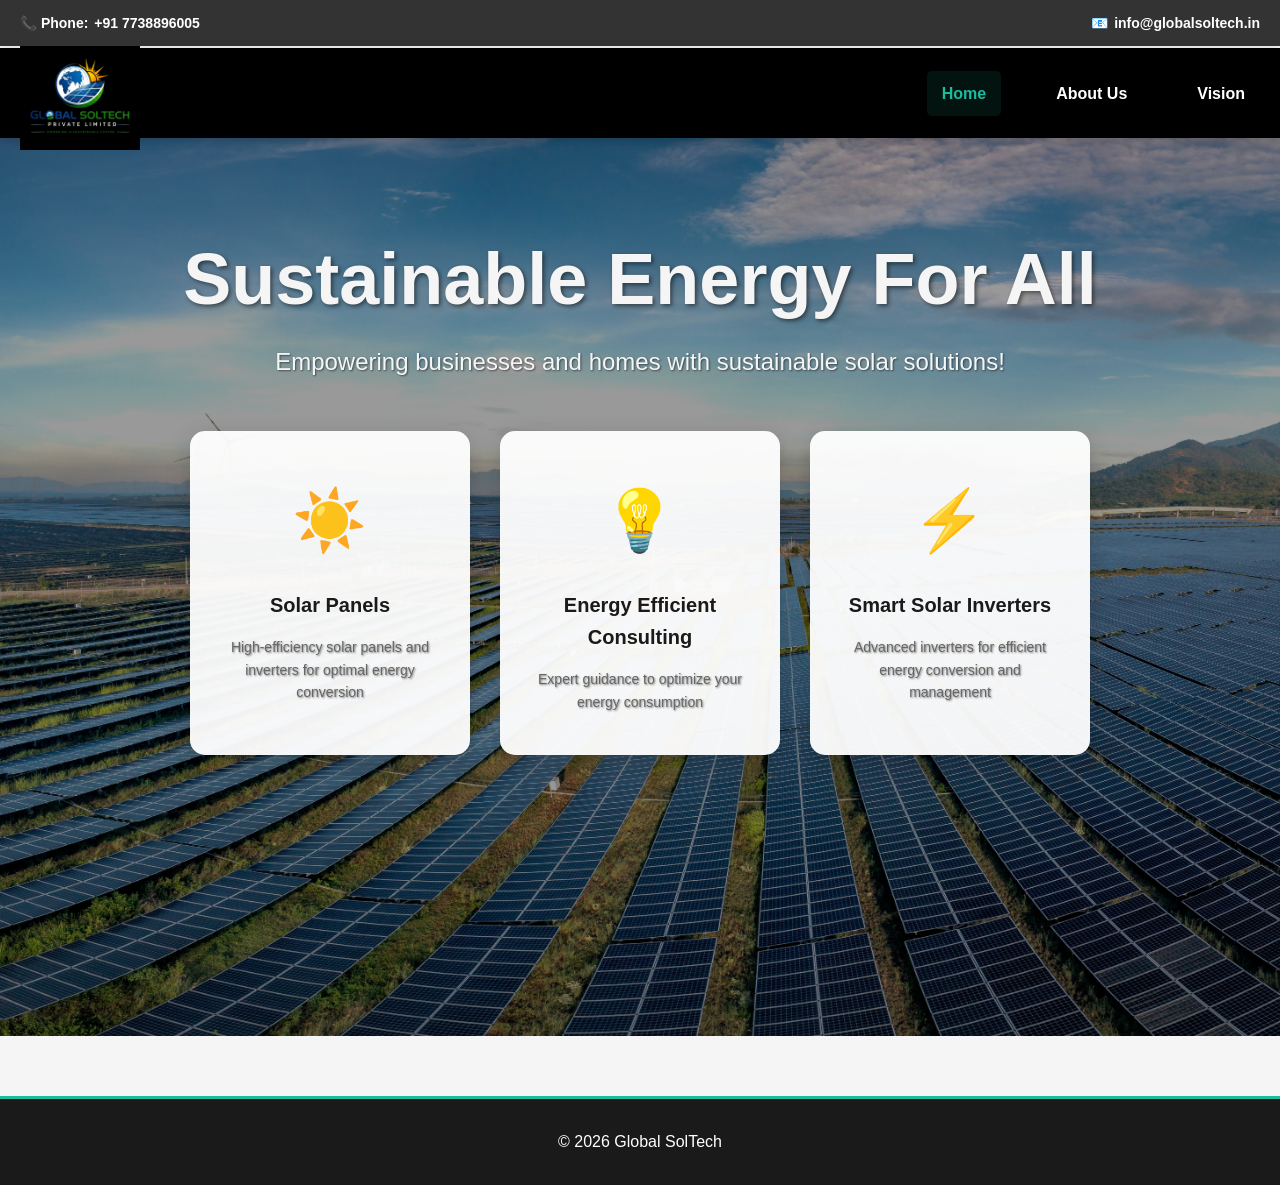
==== index.html @ dafcf991 "new project" ====
<!DOCTYPE html>
<html lang="en">
<head>
  <meta charset="UTF-8">
  <meta name="viewport" content="width=device-width, initial-scale=1.0">
  <title>Global SolTech - Sustainable Energy For All</title>
  <link rel="stylesheet" href="style.css">
</head>
<body>
  <div class="top-bar">
    <div class="top-bar-container">
      <div class="top-bar-left">
        <span>📞 Phone: <a href="tel:+917738896005">+91 7738896005</a></span>
      </div>
      <div class="top-bar-right">
        <span>📧 <a href="mailto:info@globalsoltech.in">info@globalsoltech.in</a></span>
      </div>
    </div>
  </div>

  <header>
    <div class="header-container">
      <div class="logo">
        <img src="assets/logo.svg" alt="Global SolTech Logo">
      </div>
      <nav>
        <a href="index.html" class="active">Home</a>
        <div class="nav-dropdown">
          <a href="about.html">About Us</a>
          <div class="dropdown-menu">
            <a href="about.html#our-team">Our Team</a>
          </div>
        </div>
        <a href="vision.html">Vision</a>
      </nav>
    </div>
  </header>

  <section class="hero">
    <img src="assets/banner.svg" alt="Solar Banner" class="banner-image" id="bannerImage1">
    <div class="hero-content" id="heroContent">
      <h1>Sustainable Energy For All</h1>
      <p>Empowering businesses and homes with sustainable solar solutions!</p>
      <div class="services-container">
        <div class="service-card">
          <div class="service-icon">☀️</div>
          <h3>Solar Panels</h3>
          <p>High-efficiency solar panels and inverters for optimal energy conversion</p>
        </div>
        <div class="service-card">
          <div class="service-icon">💡</div>
          <h3>Energy Efficient Consulting</h3>
          <p>Expert guidance to optimize your energy consumption</p>
        </div>
        <div class="service-card">
          <div class="service-icon">⚡</div>
          <h3>Smart Solar Inverters</h3>
          <p>Advanced inverters for efficient energy conversion and management</p>
        </div>
      </div>
    </div>
  </section>

  <!-- <section class="hero hero-secondary">
    <img src="assets/page-2.svg" alt="page-2" class="banner-image" id="bannerImage2">
  </section> -->

  <script>
    const bannerImage = document.getElementById('bannerImage1');
    // const bannerImage2 = document.getElementById('bannerImage2');
    const heroContent = document.getElementById('heroContent');
    
    // Show content when image loads
    bannerImage.addEventListener('load', function() {
      heroContent.classList.add('visible');
    });
    
    // Fallback: show after 2 seconds if image doesn't trigger load
    setTimeout(function() {
      heroContent.classList.add('visible');
    }, 2000);
  </script>

  <footer>
    <p>© 2026 Global SolTech</p>
  </footer>
</body>
</html>
---- style.css ----
* {
  margin: 0;
  padding: 0;
  box-sizing: border-box;
}

:root {
  --primary-color: #1abc9c;
  --secondary-color: #16a085;
  --dark-bg: #1a1a1a;
  --light-text: #ffffff;
  --gray-text: #666666;
}

body {
  font-family: 'Segoe UI', Tahoma, Geneva, Verdana, sans-serif;
  line-height: 1.6;
  color: var(--gray-text);
  background: #f5f5f5;
}

/* ===== TOP BAR ===== */
.top-bar {
  background: #333333;
  padding: 12px 0;
  position: sticky;
  top: 0;
  z-index: 1001;
}

.top-bar-container {
  max-width: 1500px;
  margin: 0 auto;
  padding: 0 20px;
  display: flex;
  justify-content: space-between;
  align-items: center;
}

.top-bar-left,
.top-bar-right {
  color: white;
  font-weight: 600;
  font-size: 14px;
}

.top-bar-left span,
.top-bar-right span {
  display: flex;
  align-items: center;
  gap: 6px;
}

.top-bar a {
  color: white;
  text-decoration: none;
  font-weight: 700;
  transition: all 0.3s ease;
}

.top-bar a:hover {
  color: var(--primary-color);
}

/* ===== HEADER & NAVIGATION ===== */
header {
  background: black;
  padding: 10px 0;
  position: sticky;
  top: 48px;
  z-index: 1000;
  box-shadow: 0 2px 10px rgba(0, 0, 0, 0.2);
}

.header-container {
  max-width: 1500px;
  margin: 0 auto;
  display: flex;
  justify-content: space-between;
  align-items: center;
  padding: 0 20px;
  height: 70px;
  gap: 40px;
}

.logo img {
  height: 120px;
  width: auto;
  margin: -15px 0;
}

nav {
  display: flex;
  gap: 40px;
  align-items: center;
}

nav a {
  color: var(--light-text);
  text-decoration: none;
  font-weight: 600;
  font-size: 16px;
  transition: all 0.3s ease;
  padding: 10px 15px;
  border-radius: 5px;
}

nav a:hover,
nav a.active {
  color: var(--primary-color);
  background: rgba(26, 188, 156, 0.1);
}

.nav-dropdown {
  position: relative;
  display: inline-block;
}

.nav-dropdown > a {
  display: inline-block;
  margin: 0;
}

.dropdown-menu {
  display: none;
  position: absolute;
  background-color: var(--dark-bg);
  min-width: 200px;
  box-shadow: 0 8px 16px rgba(0, 0, 0, 0.2);
  padding: 12px 0;
  z-index: 1;
  top: 100%;
  left: 0;
  border-radius: 5px;
  margin-top: 5px;
}

.nav-dropdown:hover .dropdown-menu {
  display: block;
}

.dropdown-menu a {
  color: var(--light-text);
  padding: 12px 20px;
  text-decoration: none;
  display: block;
  transition: all 0.3s ease;
  font-weight: 600;
  font-size: 14px;
}

.dropdown-menu a:hover {
  color: var(--primary-color);
  background: rgba(26, 188, 156, 0.1);
  padding-left: 30px;
}

/* ===== HERO SECTION ===== */
.hero {
  position: relative;
  height: 100vh;
  overflow: hidden;
  display: flex;
  align-items: flex-start;
  justify-content: center;
  padding-top: 80px;
}

.banner-image {
  position: absolute;
  top: 0;
  left: 0;
  width: 100%;
  height: 100%;
  object-fit: cover;
  z-index: 1;
}

.hero-secondary .banner-image {
  position: relative;
  padding-top: 0;
  width: 100%;
  height: auto;
  z-index: 1;
}

.hero::before {
  content: '';
  position: absolute;
  top: 0;
  left: 0;
  width: 100%;
  height: 100%;
  background: rgba(0, 0, 0, 0.4);
  z-index: 2;
}

/* .hero-secondary::before {
  background: none;
  z-index: -1;
}

.hero-secondary {
  height: auto;
  padding: 0;
  align-items: stretch;
} */

.hero-content {
  position: relative;
  z-index: 3;
  text-align: center;
  color: #1abc9c;
  max-width: 1000px;
  padding: 20px;
  opacity: 0;
  transition: opacity 0.8s ease;
}

.hero-content.visible {
  opacity: 1;
}

.hero-content h1 {
  font-size: 72px;
  font-weight: 800;
  margin-bottom: 20px;
  line-height: 1.2;
  color: whitesmoke;
  text-shadow: 2px 2px 4px rgba(0, 0, 0, 0.5);
  animation: fadeInDown 1s ease;
}

.hero-content p {
  font-size: 24px;
  margin-bottom: 30px;
  color: whitesmoke;
  text-shadow: 1px 1px 2px rgba(0, 0, 0, 0.5);
  animation: fadeInUp 1s ease 0.3s both;
}

@keyframes fadeInDown {
  from {
    opacity: 0;
    transform: translateY(-30px);
  }
  to {
    opacity: 1;
    transform: translateY(0);
  }
}

@keyframes fadeInUp {
  from {
    opacity: 0;
    transform: translateY(30px);
  }
  to {
    opacity: 1;
    transform: translateY(0);
  }
}

.services-container {
  display: flex;
  justify-content: center;
  align-items: stretch;
  gap: 30px;
  margin-top: 50px;
  margin-bottom: 30px;
  flex-wrap: wrap;
}

.service-card {
  background: rgba(255, 255, 255, 0.95);
  border-radius: 15px;
  padding: 40px 30px;
  width: 280px;
  text-align: center;
  box-shadow: 0 8px 25px rgba(0, 0, 0, 0.2);
  transition: all 0.4s cubic-bezier(0.4, 0, 0.2, 1);
  opacity: 0;
  animation: slideUp 0.8s ease forwards;
  border: 2px solid transparent;
  position: relative;
  overflow: hidden;
}

.service-card::before {
  content: '';
  position: absolute;
  top: 0;
  left: -100%;
  width: 100%;
  height: 100%;
  background: linear-gradient(90deg, transparent, rgba(26, 188, 156, 0.2), transparent);
  transition: left 0.6s ease;
}

.service-card:hover {
  transform: translateY(-15px) scale(1.05);
  box-shadow: 0 15px 40px rgba(26, 188, 156, 0.3);
  border-color: var(--primary-color);
}

.service-card:hover::before {
  left: 100%;
}

.service-card:nth-child(1) {
  animation-delay: 0.6s;
}

.service-card:nth-child(2) {
  animation-delay: 1.1s;
}

.service-card:nth-child(3) {
  animation-delay: 1.6s;
}

.service-icon {
  font-size: 60px;
  margin-bottom: 20px;
  display: inline-block;
  animation: bounce 2s infinite;
}

.service-card:nth-child(1) .service-icon {
  animation-delay: 0s;
}

.service-card:nth-child(2) .service-icon {
  animation-delay: 0.2s;
}

.service-card:nth-child(3) .service-icon {
  animation-delay: 0.4s;
}

.service-card h3 {
  color: var(--dark-bg);
  font-size: 20px;
  font-weight: 700;
  margin-bottom: 15px;
  transition: color 0.3s ease;
}

.service-card:hover h3 {
  color: var(--primary-color);
}

.service-card p {
  color: var(--gray-text);
  font-size: 14px;
  line-height: 1.6;
  margin: 0;
}

@keyframes slideUp {
  from {
    opacity: 0;
    transform: translateY(50px);
  }
  to {
    opacity: 1;
    transform: translateY(0);
  }
}

@keyframes bounce {
  0%, 100% {
    transform: translateY(0);
  }
  50% {
    transform: translateY(-15px);
  }
}

/* ===== CONTENT SECTION ===== */
.content-section {
  min-height: calc(100vh - 100px);
  padding: 60px 20px;
  background: linear-gradient(135deg, #f5f5f5 0%, #e8f4f8 100%);
}

.container {
  max-width: 1000px;
  margin: 0 auto;
}

.content-section h1 {
  color: var(--dark-bg);
  font-size: 48px;
  margin-bottom: 30px;
  border-bottom: 3px solid var(--primary-color);
  padding-bottom: 15px;
}

.content-section h2 {
  color: var(--secondary-color);
  font-size: 32px;
  margin-top: 40px;
  margin-bottom: 20px;
}

.content-section p {
  font-size: 16px;
  line-height: 1.8;
  margin-bottom: 15px;
  color: var(--gray-text);
}

.content-section ul {
  margin: 20px 0 20px 30px;
}

.content-section li {
  margin: 15px 0;
  font-size: 16px;
  line-height: 1.8;
  color: var(--gray-text);
}

.content-section strong {
  color: var(--secondary-color);
}

/* ===== FOOTER ===== */
footer {
  background: var(--dark-bg);
  color: var(--light-text);
  text-align: center;
  padding: 30px 20px;
  margin-top: 60px;
  border-top: 3px solid var(--primary-color);
}

footer p {
  color: var(--light-text);
  margin: 0;
}

/* ===== TEAM SECTION ===== */
.team-section {
  background: linear-gradient(135deg, #f5f5f5 0%, #e8f4f8 100%);
  padding: 80px 20px;
  min-height: auto;
}

.team-section h1 {
  text-align: center;
  font-size: 48px;
  color: var(--dark-bg);
  margin-bottom: 20px;
  font-weight: 800;
}

.team-intro {
  text-align: center;
  font-size: 18px;
  color: var(--gray-text);
  margin-bottom: 60px;
  max-width: 600px;
  margin-left: auto;
  margin-right: auto;
}

.team-grid {
  display: grid;
  grid-template-columns: repeat(auto-fit, minmax(300px, 1fr));
  gap: 40px;
  max-width: 1200px;
  margin: 0 auto;
}

.team-card {
  background: white;
  border-radius: 15px;
  overflow: hidden;
  box-shadow: 0 8px 20px rgba(0, 0, 0, 0.1);
  transition: all 0.3s ease;
  text-align: center;
}

.team-card:hover {
  transform: translateY(-10px);
  box-shadow: 0 15px 30px rgba(0, 0, 0, 0.2);
}

.team-image {
  width: 100%;
  height: 400px;
  background-size: cover;
  background-position: center;
  background-repeat: no-repeat;
}

.team-card h3 {
  color: var(--dark-bg);
  font-size: 22px;
  margin-top: 25px;
  margin-bottom: 10px;
  font-weight: 700;
}

.team-card .title {
  color: var(--primary-color);
  font-weight: 600;
  font-size: 14px;
  text-transform: uppercase;
  letter-spacing: 1px;
  margin-bottom: 15px;
}

.team-card .description {
  color: var(--gray-text);
  font-size: 14px;
  line-height: 1.6;
  padding: 0 20px 25px 20px;
}

/* ===== RESPONSIVE DESIGN ===== */
@media (max-width: 768px) {
  .header-container {
    flex-direction: column;
    gap: 20px;
  }

  nav {
    flex-direction: column;
    gap: 10px;
    width: 100%;
    justify-content: center;
  }

  nav a {
    display: inline-block;
    width: 100%;
    text-align: center;
  }

  .hero-content h1 {
    font-size: 42px;
  }

  .hero-content p {
    font-size: 18px;
  }

  .content-section h1 {
    font-size: 36px;
  }

  .content-section h2 {
    font-size: 24px;
  }
}

@media (max-width: 480px) {
  .hero-content h1 {
    font-size: 32px;
  }

  .hero-content p {
    font-size: 14px;
  }

  nav {
    gap: 5px;
  }

  nav a {
    font-size: 14px;
    padding: 8px 10px;
  }

  .team-section h1 {
    font-size: 36px;
  }

  .team-grid {
    grid-template-columns: 1fr;
    gap: 20px;
  }

  .dropdown-menu {
    position: static;
    display: none;
    box-shadow: none;
    background-color: rgba(26, 188, 156, 0.1);
  }

  .nav-dropdown:hover .dropdown-menu {
    display: block;
  }
}
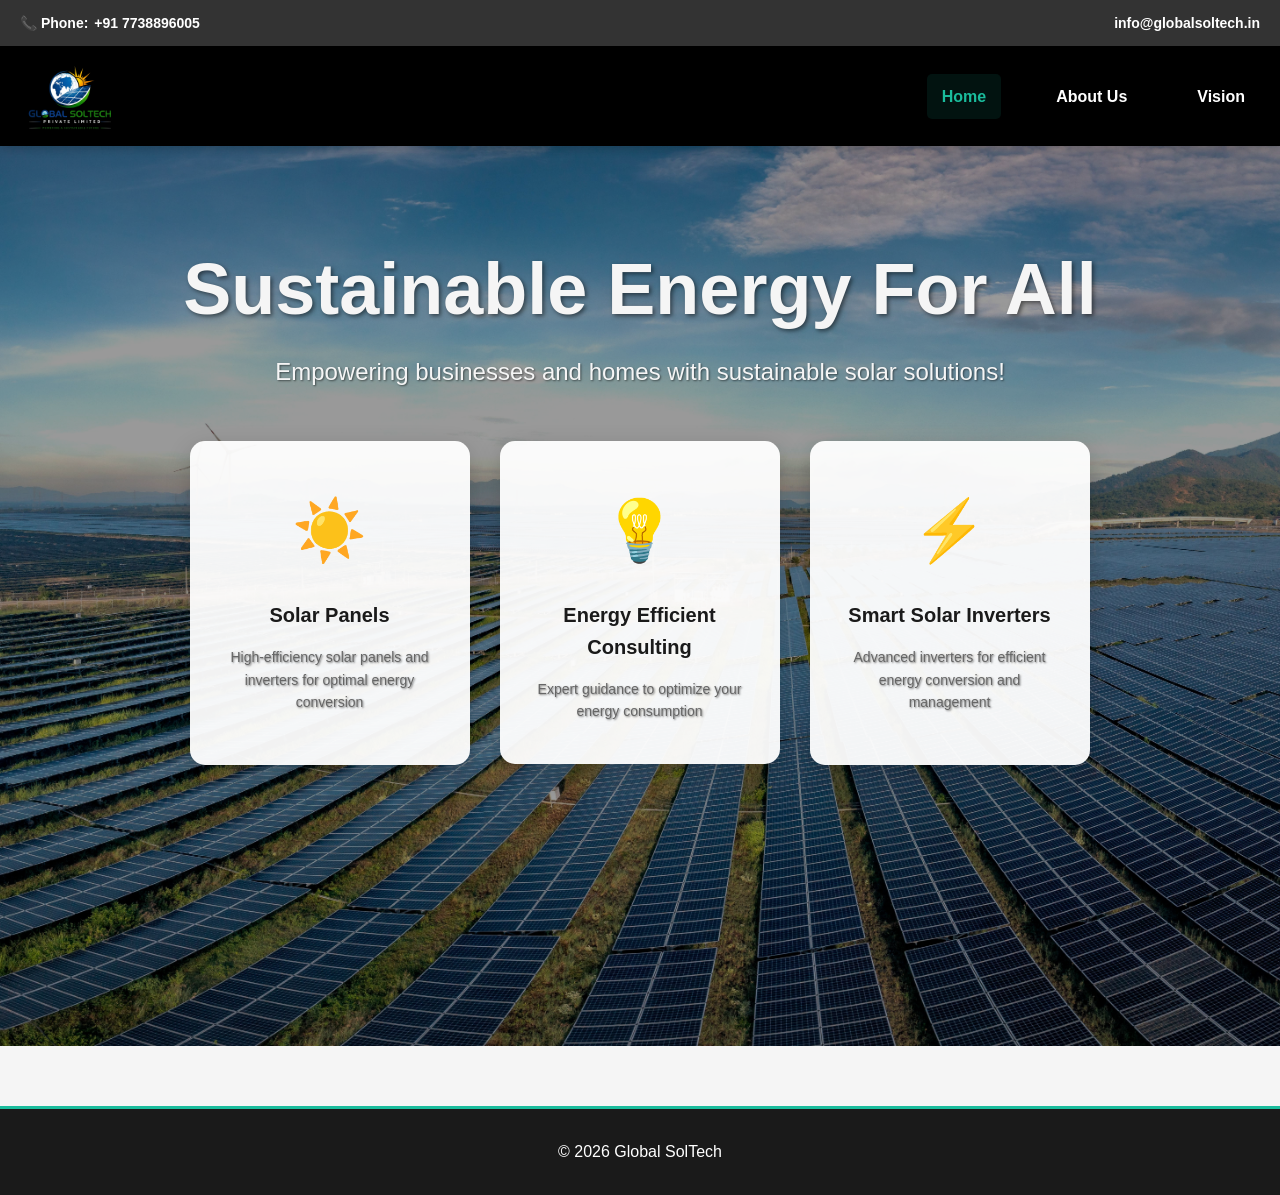
==== commit 36ad7074: "css modification" ====
--- a/index.html
+++ b/index.html
@@ -13,7 +13,7 @@
         <span>📞 Phone: <a href="tel:+917738896005">+91 7738896005</a></span>
       </div>
       <div class="top-bar-right">
-        <span>📧 <a href="mailto:info@globalsoltech.in">info@globalsoltech.in</a></span>
+        <span><a href="mailto:info@globalsoltech.in">info@globalsoltech.in</a></span>
       </div>
     </div>
   </div>
--- a/style.css
+++ b/style.css
@@ -65,9 +65,9 @@
 /* ===== HEADER & NAVIGATION ===== */
 header {
   background: black;
-  padding: 10px 0;
+  padding: 0px 0;
   position: sticky;
-  top: 48px;
+  top: 46px;
   z-index: 1000;
   box-shadow: 0 2px 10px rgba(0, 0, 0, 0.2);
 }
@@ -79,12 +79,12 @@
   justify-content: space-between;
   align-items: center;
   padding: 0 20px;
-  height: 70px;
+  height: 100px;
   gap: 40px;
 }
 
 .logo img {
-  height: 120px;
+  height: 100px;
   width: auto;
   margin: -15px 0;
 }
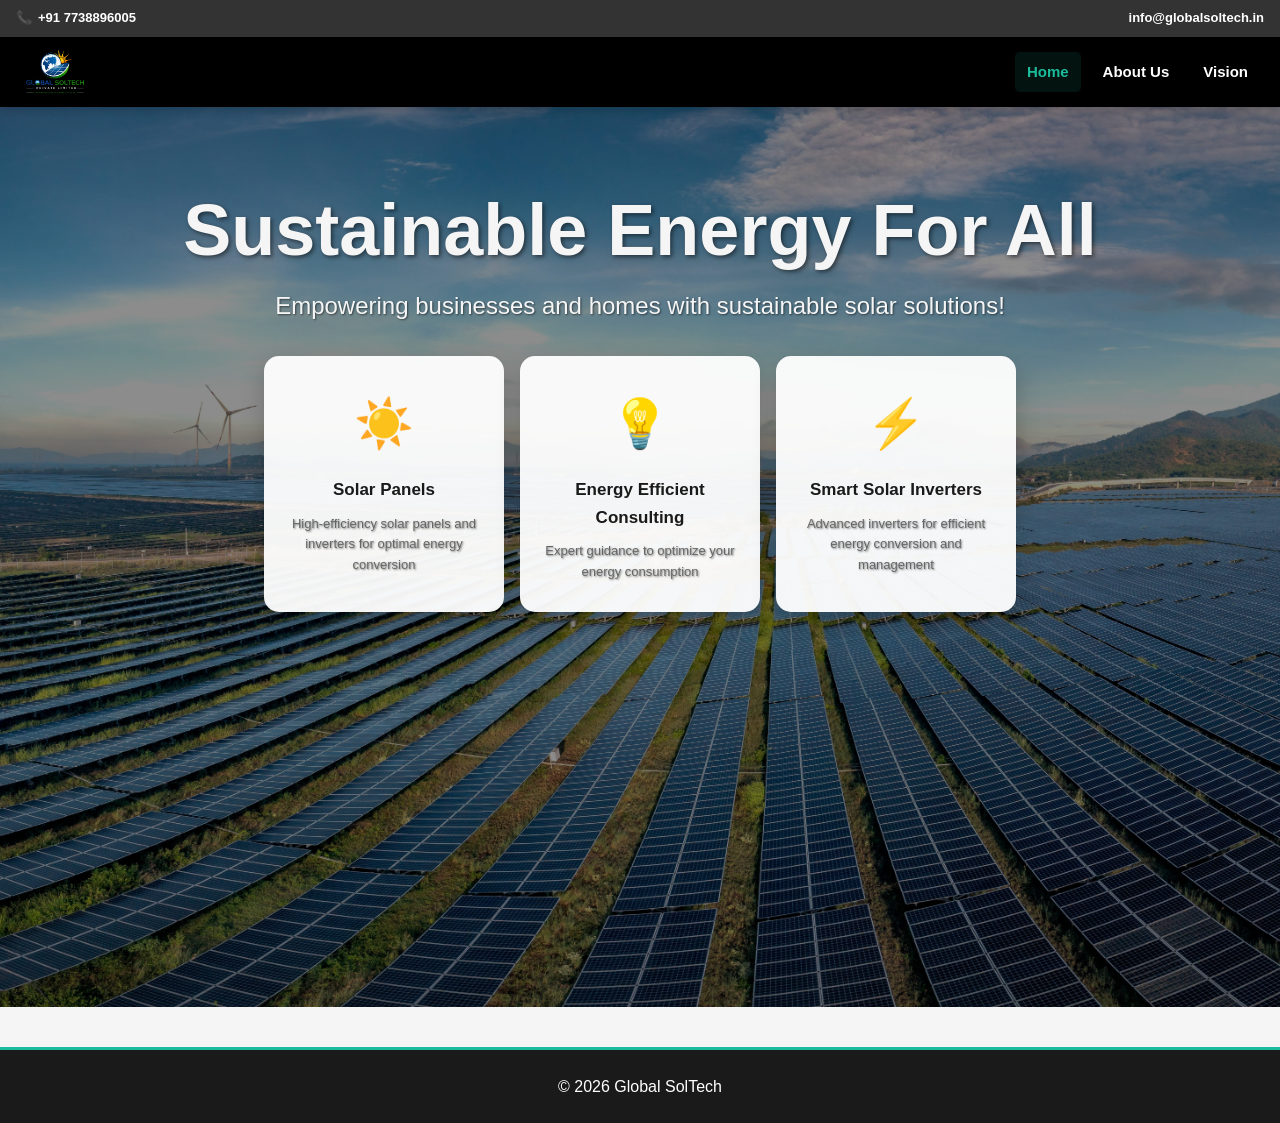
==== commit e594ba24: "css modification" ====
--- a/index.html
+++ b/index.html
@@ -10,7 +10,7 @@
   <div class="top-bar">
     <div class="top-bar-container">
       <div class="top-bar-left">
-        <span>📞 Phone: <a href="tel:+917738896005">+91 7738896005</a></span>
+        <span>📞 <a href="tel:+917738896005">+91 7738896005</a></span>
       </div>
       <div class="top-bar-right">
         <span><a href="mailto:info@globalsoltech.in">info@globalsoltech.in</a></span>
@@ -23,7 +23,10 @@
       <div class="logo">
         <img src="assets/logo.svg" alt="Global SolTech Logo">
       </div>
-      <nav>
+      <button class="hamburger" id="hamburger" aria-label="Open menu">
+        <span></span><span></span><span></span>
+      </button>
+      <nav id="mainNav">
         <a href="index.html" class="active">Home</a>
         <div class="nav-dropdown">
           <a href="about.html">About Us</a>
@@ -35,6 +38,7 @@
       </nav>
     </div>
   </header>
+  <div class="mobile-nav-overlay" id="navOverlay"></div>
 
   <section class="hero">
     <img src="assets/banner.svg" alt="Solar Banner" class="banner-image" id="bannerImage1">
@@ -61,28 +65,32 @@
     </div>
   </section>
 
-  <!-- <section class="hero hero-secondary">
-    <img src="assets/page-2.svg" alt="page-2" class="banner-image" id="bannerImage2">
-  </section> -->
-
-  <script>
-    const bannerImage = document.getElementById('bannerImage1');
-    // const bannerImage2 = document.getElementById('bannerImage2');
-    const heroContent = document.getElementById('heroContent');
-    
-    // Show content when image loads
-    bannerImage.addEventListener('load', function() {
-      heroContent.classList.add('visible');
-    });
-    
-    // Fallback: show after 2 seconds if image doesn't trigger load
-    setTimeout(function() {
-      heroContent.classList.add('visible');
-    }, 2000);
-  </script>
-
   <footer>
     <p>© 2026 Global SolTech</p>
   </footer>
+
+  <script>
+    // Banner fade-in
+    const bannerImage = document.getElementById('bannerImage1');
+    const heroContent = document.getElementById('heroContent');
+    bannerImage.addEventListener('load', () => heroContent.classList.add('visible'));
+    setTimeout(() => heroContent.classList.add('visible'), 2000);
+
+    // Hamburger menu
+    const hamburger = document.getElementById('hamburger');
+    const mainNav = document.getElementById('mainNav');
+    const navOverlay = document.getElementById('navOverlay');
+
+    function toggleNav(open) {
+      hamburger.classList.toggle('open', open);
+      mainNav.classList.toggle('open', open);
+      navOverlay.classList.toggle('open', open);
+      document.body.style.overflow = open ? 'hidden' : '';
+    }
+
+    hamburger.addEventListener('click', () => toggleNav(!mainNav.classList.contains('open')));
+    navOverlay.addEventListener('click', () => toggleNav(false));
+    mainNav.querySelectorAll('a').forEach(a => a.addEventListener('click', () => toggleNav(false)));
+  </script>
 </body>
-</html>+</html>
--- a/style.css
+++ b/style.css
@@ -22,7 +22,7 @@
 /* ===== TOP BAR ===== */
 .top-bar {
   background: #333333;
-  padding: 12px 0;
+  padding: 8px 0;
   position: sticky;
   top: 0;
   z-index: 1001;
@@ -31,17 +31,18 @@
 .top-bar-container {
   max-width: 1500px;
   margin: 0 auto;
-  padding: 0 20px;
+  padding: 0 16px;
   display: flex;
   justify-content: space-between;
   align-items: center;
+  gap: 8px;
 }
 
 .top-bar-left,
 .top-bar-right {
   color: white;
   font-weight: 600;
-  font-size: 14px;
+  font-size: 13px;
 }
 
 .top-bar-left span,
@@ -65,9 +66,8 @@
 /* ===== HEADER & NAVIGATION ===== */
 header {
   background: black;
-  padding: 0px 0;
   position: sticky;
-  top: 46px;
+  top: 30px;
   z-index: 1000;
   box-shadow: 0 2px 10px rgba(0, 0, 0, 0.2);
 }
@@ -79,19 +79,53 @@
   justify-content: space-between;
   align-items: center;
   padding: 0 20px;
-  height: 100px;
-  gap: 40px;
+  height: 70px;
+  gap: 20px;
+  position: relative;
 }
 
 .logo img {
-  height: 100px;
+  height: 70px;
   width: auto;
-  margin: -15px 0;
-}
-
+}
+
+/* ===== HAMBURGER MENU ===== */
+.hamburger {
+  display: none;
+  flex-direction: column;
+  justify-content: center;
+  gap: 5px;
+  background: none;
+  border: none;
+  cursor: pointer;
+  padding: 8px;
+  z-index: 1010;
+  flex-shrink: 0;
+}
+
+.hamburger span {
+  display: block;
+  width: 24px;
+  height: 2px;
+  background: white;
+  border-radius: 2px;
+  transition: all 0.3s ease;
+}
+
+.hamburger.open span:nth-child(1) {
+  transform: translateY(7px) rotate(45deg);
+}
+.hamburger.open span:nth-child(2) {
+  opacity: 0;
+}
+.hamburger.open span:nth-child(3) {
+  transform: translateY(-7px) rotate(-45deg);
+}
+
+/* ===== NAV ===== */
 nav {
   display: flex;
-  gap: 40px;
+  gap: 10px;
   align-items: center;
 }
 
@@ -99,10 +133,11 @@
   color: var(--light-text);
   text-decoration: none;
   font-weight: 600;
-  font-size: 16px;
+  font-size: 15px;
   transition: all 0.3s ease;
-  padding: 10px 15px;
+  padding: 8px 12px;
   border-radius: 5px;
+  white-space: nowrap;
 }
 
 nav a:hover,
@@ -125,9 +160,9 @@
   display: none;
   position: absolute;
   background-color: var(--dark-bg);
-  min-width: 200px;
+  min-width: 180px;
   box-shadow: 0 8px 16px rgba(0, 0, 0, 0.2);
-  padding: 12px 0;
+  padding: 10px 0;
   z-index: 1;
   top: 100%;
   left: 0;
@@ -141,7 +176,7 @@
 
 .dropdown-menu a {
   color: var(--light-text);
-  padding: 12px 20px;
+  padding: 10px 20px;
   text-decoration: none;
   display: block;
   transition: all 0.3s ease;
@@ -152,18 +187,32 @@
 .dropdown-menu a:hover {
   color: var(--primary-color);
   background: rgba(26, 188, 156, 0.1);
-  padding-left: 30px;
+  padding-left: 28px;
+}
+
+/* ===== MOBILE NAV OVERLAY ===== */
+.mobile-nav-overlay {
+  display: none;
+  position: fixed;
+  inset: 0;
+  background: rgba(0,0,0,0.5);
+  z-index: 1005;
+}
+
+.mobile-nav-overlay.open {
+  display: block;
 }
 
 /* ===== HERO SECTION ===== */
 .hero {
   position: relative;
   height: 100vh;
+  min-height: 500px;
   overflow: hidden;
   display: flex;
   align-items: flex-start;
   justify-content: center;
-  padding-top: 80px;
+  padding-top: 60px;
 }
 
 .banner-image {
@@ -176,14 +225,6 @@
   z-index: 1;
 }
 
-.hero-secondary .banner-image {
-  position: relative;
-  padding-top: 0;
-  width: 100%;
-  height: auto;
-  z-index: 1;
-}
-
 .hero::before {
   content: '';
   position: absolute;
@@ -191,20 +232,9 @@
   left: 0;
   width: 100%;
   height: 100%;
-  background: rgba(0, 0, 0, 0.4);
+  background: rgba(0, 0, 0, 0.45);
   z-index: 2;
 }
-
-/* .hero-secondary::before {
-  background: none;
-  z-index: -1;
-}
-
-.hero-secondary {
-  height: auto;
-  padding: 0;
-  align-items: stretch;
-} */
 
 .hero-content {
   position: relative;
@@ -212,9 +242,10 @@
   text-align: center;
   color: #1abc9c;
   max-width: 1000px;
-  padding: 20px;
+  padding: 20px 16px;
   opacity: 0;
   transition: opacity 0.8s ease;
+  width: 100%;
 }
 
 .hero-content.visible {
@@ -222,9 +253,9 @@
 }
 
 .hero-content h1 {
-  font-size: 72px;
+  font-size: clamp(28px, 6vw, 72px);
   font-weight: 800;
-  margin-bottom: 20px;
+  margin-bottom: 14px;
   line-height: 1.2;
   color: whitesmoke;
   text-shadow: 2px 2px 4px rgba(0, 0, 0, 0.5);
@@ -232,50 +263,38 @@
 }
 
 .hero-content p {
-  font-size: 24px;
-  margin-bottom: 30px;
+  font-size: clamp(15px, 2.5vw, 24px);
+  margin-bottom: 20px;
   color: whitesmoke;
   text-shadow: 1px 1px 2px rgba(0, 0, 0, 0.5);
   animation: fadeInUp 1s ease 0.3s both;
 }
 
 @keyframes fadeInDown {
-  from {
-    opacity: 0;
-    transform: translateY(-30px);
-  }
-  to {
-    opacity: 1;
-    transform: translateY(0);
-  }
+  from { opacity: 0; transform: translateY(-30px); }
+  to { opacity: 1; transform: translateY(0); }
 }
 
 @keyframes fadeInUp {
-  from {
-    opacity: 0;
-    transform: translateY(30px);
-  }
-  to {
-    opacity: 1;
-    transform: translateY(0);
-  }
+  from { opacity: 0; transform: translateY(30px); }
+  to { opacity: 1; transform: translateY(0); }
 }
 
 .services-container {
   display: flex;
   justify-content: center;
   align-items: stretch;
-  gap: 30px;
-  margin-top: 50px;
-  margin-bottom: 30px;
+  gap: 16px;
+  margin-top: 30px;
+  margin-bottom: 20px;
   flex-wrap: wrap;
 }
 
 .service-card {
   background: rgba(255, 255, 255, 0.95);
   border-radius: 15px;
-  padding: 40px 30px;
-  width: 280px;
+  padding: 28px 20px;
+  width: 240px;
   text-align: center;
   box-shadow: 0 8px 25px rgba(0, 0, 0, 0.2);
   transition: all 0.4s cubic-bezier(0.4, 0, 0.2, 1);
@@ -298,89 +317,59 @@
 }
 
 .service-card:hover {
-  transform: translateY(-15px) scale(1.05);
+  transform: translateY(-10px) scale(1.03);
   box-shadow: 0 15px 40px rgba(26, 188, 156, 0.3);
   border-color: var(--primary-color);
 }
 
-.service-card:hover::before {
-  left: 100%;
-}
-
-.service-card:nth-child(1) {
-  animation-delay: 0.6s;
-}
-
-.service-card:nth-child(2) {
-  animation-delay: 1.1s;
-}
-
-.service-card:nth-child(3) {
-  animation-delay: 1.6s;
-}
+.service-card:hover::before { left: 100%; }
+
+.service-card:nth-child(1) { animation-delay: 0.6s; }
+.service-card:nth-child(2) { animation-delay: 1.1s; }
+.service-card:nth-child(3) { animation-delay: 1.6s; }
 
 .service-icon {
-  font-size: 60px;
-  margin-bottom: 20px;
+  font-size: 48px;
+  margin-bottom: 14px;
   display: inline-block;
   animation: bounce 2s infinite;
 }
 
-.service-card:nth-child(1) .service-icon {
-  animation-delay: 0s;
-}
-
-.service-card:nth-child(2) .service-icon {
-  animation-delay: 0.2s;
-}
-
-.service-card:nth-child(3) .service-icon {
-  animation-delay: 0.4s;
-}
+.service-card:nth-child(1) .service-icon { animation-delay: 0s; }
+.service-card:nth-child(2) .service-icon { animation-delay: 0.2s; }
+.service-card:nth-child(3) .service-icon { animation-delay: 0.4s; }
 
 .service-card h3 {
   color: var(--dark-bg);
-  font-size: 20px;
+  font-size: 17px;
   font-weight: 700;
-  margin-bottom: 15px;
+  margin-bottom: 10px;
   transition: color 0.3s ease;
 }
 
-.service-card:hover h3 {
-  color: var(--primary-color);
-}
+.service-card:hover h3 { color: var(--primary-color); }
 
 .service-card p {
   color: var(--gray-text);
-  font-size: 14px;
+  font-size: 13px;
   line-height: 1.6;
   margin: 0;
 }
 
 @keyframes slideUp {
-  from {
-    opacity: 0;
-    transform: translateY(50px);
-  }
-  to {
-    opacity: 1;
-    transform: translateY(0);
-  }
+  from { opacity: 0; transform: translateY(50px); }
+  to { opacity: 1; transform: translateY(0); }
 }
 
 @keyframes bounce {
-  0%, 100% {
-    transform: translateY(0);
-  }
-  50% {
-    transform: translateY(-15px);
-  }
+  0%, 100% { transform: translateY(0); }
+  50% { transform: translateY(-12px); }
 }
 
 /* ===== CONTENT SECTION ===== */
 .content-section {
-  min-height: calc(100vh - 100px);
-  padding: 60px 20px;
+  min-height: calc(100vh - 107px);
+  padding: 50px 20px;
   background: linear-gradient(135deg, #f5f5f5 0%, #e8f4f8 100%);
 }
 
@@ -391,17 +380,17 @@
 
 .content-section h1 {
   color: var(--dark-bg);
-  font-size: 48px;
-  margin-bottom: 30px;
+  font-size: clamp(28px, 5vw, 48px);
+  margin-bottom: 24px;
   border-bottom: 3px solid var(--primary-color);
-  padding-bottom: 15px;
+  padding-bottom: 12px;
 }
 
 .content-section h2 {
   color: var(--secondary-color);
-  font-size: 32px;
-  margin-top: 40px;
-  margin-bottom: 20px;
+  font-size: clamp(20px, 4vw, 32px);
+  margin-top: 36px;
+  margin-bottom: 16px;
 }
 
 .content-section p {
@@ -412,55 +401,49 @@
 }
 
 .content-section ul {
-  margin: 20px 0 20px 30px;
+  margin: 16px 0 16px 24px;
 }
 
 .content-section li {
-  margin: 15px 0;
+  margin: 12px 0;
   font-size: 16px;
   line-height: 1.8;
   color: var(--gray-text);
 }
 
-.content-section strong {
-  color: var(--secondary-color);
-}
+.content-section strong { color: var(--secondary-color); }
 
 /* ===== FOOTER ===== */
 footer {
   background: var(--dark-bg);
   color: var(--light-text);
   text-align: center;
-  padding: 30px 20px;
-  margin-top: 60px;
+  padding: 24px 20px;
+  margin-top: 40px;
   border-top: 3px solid var(--primary-color);
 }
 
-footer p {
-  color: var(--light-text);
-  margin: 0;
-}
+footer p { color: var(--light-text); margin: 0; }
 
 /* ===== TEAM SECTION ===== */
 .team-section {
   background: linear-gradient(135deg, #f5f5f5 0%, #e8f4f8 100%);
-  padding: 80px 20px;
-  min-height: auto;
+  padding: 60px 20px;
 }
 
 .team-section h1 {
   text-align: center;
-  font-size: 48px;
+  font-size: clamp(28px, 5vw, 48px);
   color: var(--dark-bg);
-  margin-bottom: 20px;
+  margin-bottom: 16px;
   font-weight: 800;
 }
 
 .team-intro {
   text-align: center;
-  font-size: 18px;
+  font-size: 16px;
   color: var(--gray-text);
-  margin-bottom: 60px;
+  margin-bottom: 40px;
   max-width: 600px;
   margin-left: auto;
   margin-right: auto;
@@ -468,8 +451,8 @@
 
 .team-grid {
   display: grid;
-  grid-template-columns: repeat(auto-fit, minmax(300px, 1fr));
-  gap: 40px;
+  grid-template-columns: repeat(auto-fit, minmax(280px, 1fr));
+  gap: 30px;
   max-width: 1200px;
   margin: 0 auto;
 }
@@ -484,114 +467,216 @@
 }
 
 .team-card:hover {
-  transform: translateY(-10px);
+  transform: translateY(-8px);
   box-shadow: 0 15px 30px rgba(0, 0, 0, 0.2);
 }
 
 .team-image {
   width: 100%;
-  height: 400px;
+  height: 320px;
   background-size: cover;
-  background-position: center;
+  background-position: center top;
   background-repeat: no-repeat;
 }
 
 .team-card h3 {
   color: var(--dark-bg);
-  font-size: 22px;
-  margin-top: 25px;
-  margin-bottom: 10px;
+  font-size: 20px;
+  margin-top: 20px;
+  margin-bottom: 8px;
   font-weight: 700;
 }
 
 .team-card .title {
   color: var(--primary-color);
   font-weight: 600;
-  font-size: 14px;
+  font-size: 13px;
   text-transform: uppercase;
   letter-spacing: 1px;
-  margin-bottom: 15px;
+  margin-bottom: 12px;
 }
 
 .team-card .description {
   color: var(--gray-text);
   font-size: 14px;
   line-height: 1.6;
-  padding: 0 20px 25px 20px;
-}
-
-/* ===== RESPONSIVE DESIGN ===== */
+  padding: 0 18px 22px 18px;
+  text-align: left;
+}
+
+/* ===== MOBILE NAV DRAWER ===== */
 @media (max-width: 768px) {
+  /* Top bar: stack vertically on very small screens if needed */
+  .top-bar-container {
+    flex-direction: column;
+    gap: 2px;
+    padding: 0 12px;
+    text-align: center;
+  }
+  .top-bar-left,
+  .top-bar-right {
+    font-size: 12px;
+  }
+  .top-bar-left span,
+  .top-bar-right span {
+    justify-content: center;
+  }
+
+  header {
+    top: 54px; /* adjusted for taller top-bar */
+  }
+
   .header-container {
+    height: 60px;
+    padding: 0 12px;
+  }
+
+  .logo img {
+    height: 50px;
+  }
+
+  /* Show hamburger, hide desktop nav */
+  .hamburger {
+    display: flex;
+  }
+
+  nav {
+    position: fixed;
+    top: 0;
+    right: -280px;
+    width: 260px;
+    height: 100vh;
+    background: #111;
     flex-direction: column;
-    gap: 20px;
-  }
-
-  nav {
-    flex-direction: column;
-    gap: 10px;
+    gap: 0;
+    align-items: stretch;
+    padding: 80px 0 30px 0;
+    z-index: 1010;
+    transition: right 0.3s ease;
+    box-shadow: -4px 0 20px rgba(0,0,0,0.4);
+    overflow-y: auto;
+  }
+
+  nav.open {
+    right: 0;
+  }
+
+  nav a {
+    font-size: 16px;
+    padding: 14px 24px;
+    border-radius: 0;
+    border-bottom: 1px solid rgba(255,255,255,0.07);
     width: 100%;
-    justify-content: center;
-  }
-
-  nav a {
-    display: inline-block;
+  }
+
+  nav a:hover,
+  nav a.active {
+    background: rgba(26, 188, 156, 0.15);
+    padding-left: 30px;
+  }
+
+  .nav-dropdown {
+    display: block;
     width: 100%;
-    text-align: center;
-  }
-
-  .hero-content h1 {
-    font-size: 42px;
-  }
-
-  .hero-content p {
-    font-size: 18px;
-  }
-
-  .content-section h1 {
+  }
+
+  .nav-dropdown > a {
+    width: 100%;
+    display: block;
+  }
+
+  .dropdown-menu {
+    position: static;
+    display: block;
+    box-shadow: none;
+    background: rgba(26, 188, 156, 0.08);
+    border-radius: 0;
+    margin: 0;
+    padding: 0;
+    border-left: 3px solid var(--primary-color);
+    margin-left: 16px;
+  }
+
+  .dropdown-menu a {
+    padding: 10px 20px;
+    font-size: 14px;
+    border-bottom: 1px solid rgba(255,255,255,0.05);
+  }
+
+  .dropdown-menu a:hover {
+    padding-left: 28px;
+  }
+
+  /* Hero adjustments */
+  .hero {
+    padding-top: 30px;
+    min-height: 100svh;
+  }
+
+  .services-container {
+    gap: 12px;
+    margin-top: 20px;
+  }
+
+  .service-card {
+    width: calc(50% - 8px);
+    min-width: 140px;
+    padding: 18px 12px;
+  }
+
+  .service-icon {
     font-size: 36px;
-  }
-
-  .content-section h2 {
-    font-size: 24px;
-  }
-}
-
-@media (max-width: 480px) {
-  .hero-content h1 {
-    font-size: 32px;
-  }
-
-  .hero-content p {
-    font-size: 14px;
-  }
-
-  nav {
-    gap: 5px;
-  }
-
-  nav a {
-    font-size: 14px;
-    padding: 8px 10px;
-  }
-
-  .team-section h1 {
-    font-size: 36px;
-  }
-
+    margin-bottom: 10px;
+  }
+
+  .service-card h3 { font-size: 14px; }
+  .service-card p { font-size: 12px; }
+
+  /* Team */
   .team-grid {
     grid-template-columns: 1fr;
     gap: 20px;
   }
 
-  .dropdown-menu {
-    position: static;
-    display: none;
-    box-shadow: none;
-    background-color: rgba(26, 188, 156, 0.1);
-  }
-
-  .nav-dropdown:hover .dropdown-menu {
-    display: block;
-  }
-}
+  .team-image {
+    height: 260px;
+  }
+}
+
+@media (max-width: 480px) {
+  .top-bar-container {
+    flex-direction: column;
+    gap: 2px;
+  }
+
+  .services-container {
+    flex-direction: column;
+    align-items: center;
+  }
+
+  .service-card {
+    width: 100%;
+    max-width: 300px;
+  }
+
+  .content-section {
+    padding: 36px 16px;
+  }
+
+  .content-section ul {
+    margin-left: 18px;
+  }
+
+  .team-section {
+    padding: 40px 16px;
+  }
+
+  .team-image {
+    height: 220px;
+  }
+
+  .team-card .description {
+    font-size: 13px;
+    padding: 0 14px 18px 14px;
+  }
+}
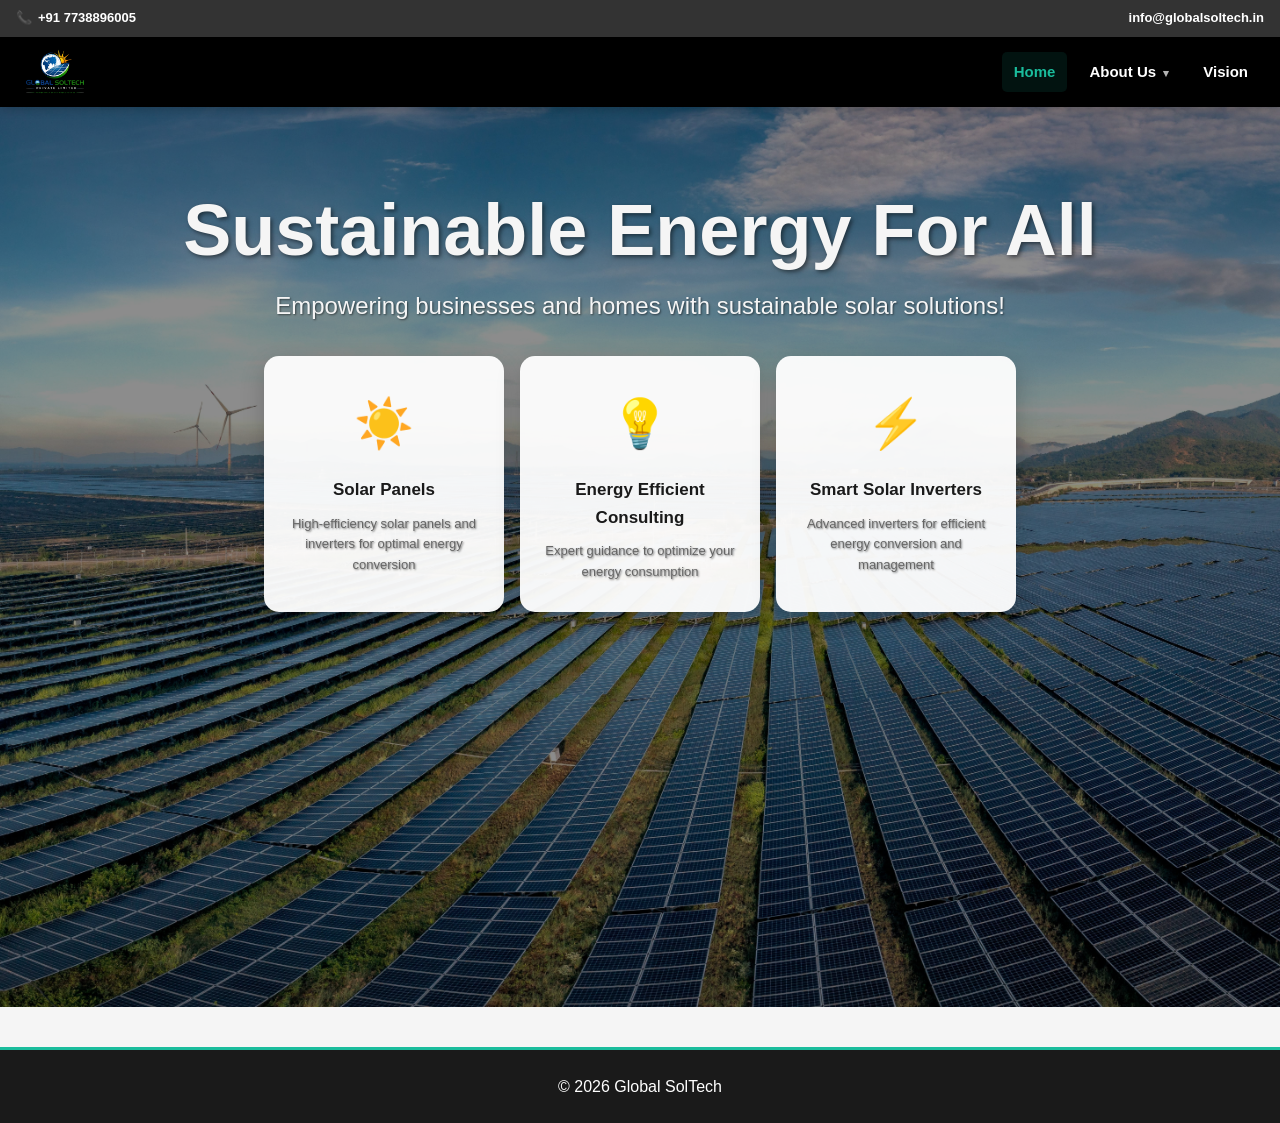
==== commit 499b996d: "css modification for mobile responsiveness" ====
--- a/index.html
+++ b/index.html
@@ -21,7 +21,7 @@
   <header>
     <div class="header-container">
       <div class="logo">
-        <img src="assets/logo.svg" alt="Global SolTech Logo">
+        <a href="index.html"><img src="assets/logo.svg" alt="Global SolTech Logo"></a>
       </div>
       <button class="hamburger" id="hamburger" aria-label="Open menu">
         <span></span><span></span><span></span>
@@ -29,7 +29,7 @@
       <nav id="mainNav">
         <a href="index.html" class="active">Home</a>
         <div class="nav-dropdown">
-          <a href="about.html">About Us</a>
+          <a href="about.html">About Us <span class="dropdown-arrow">▾</span></a>
           <div class="dropdown-menu">
             <a href="about.html#our-team">Our Team</a>
           </div>
@@ -90,7 +90,7 @@
 
     hamburger.addEventListener('click', () => toggleNav(!mainNav.classList.contains('open')));
     navOverlay.addEventListener('click', () => toggleNav(false));
-    mainNav.querySelectorAll('a').forEach(a => a.addEventListener('click', () => toggleNav(false)));
+    mainNav.querySelectorAll('a').forEach(a => a.addEventListener('click', () => setTimeout(() => toggleNav(false), 10)));
   </script>
 </body>
 </html>
--- a/style.css
+++ b/style.css
@@ -99,7 +99,7 @@
   border: none;
   cursor: pointer;
   padding: 8px;
-  z-index: 1010;
+  z-index: 10000;
   flex-shrink: 0;
 }
 
@@ -148,12 +148,21 @@
 
 .nav-dropdown {
   position: relative;
-  display: inline-block;
+  display: inline-flex;
+  align-items: center;
 }
 
 .nav-dropdown > a {
   display: inline-block;
   margin: 0;
+  pointer-events: auto;
+}
+
+.dropdown-arrow {
+  font-size: 11px;
+  margin-left: 3px;
+  opacity: 0.7;
+  pointer-events: none;
 }
 
 .dropdown-menu {
@@ -164,14 +173,15 @@
   box-shadow: 0 8px 16px rgba(0, 0, 0, 0.2);
   padding: 10px 0;
   z-index: 1;
-  top: 100%;
+  top: calc(100% + 2px);
   left: 0;
   border-radius: 5px;
-  margin-top: 5px;
+  pointer-events: none;
 }
 
 .nav-dropdown:hover .dropdown-menu {
   display: block;
+  pointer-events: auto;
 }
 
 .dropdown-menu a {
@@ -196,7 +206,7 @@
   position: fixed;
   inset: 0;
   background: rgba(0,0,0,0.5);
-  z-index: 1005;
+  z-index: 9998;
 }
 
 .mobile-nav-overlay.open {
@@ -551,10 +561,12 @@
     gap: 0;
     align-items: stretch;
     padding: 80px 0 30px 0;
-    z-index: 1010;
+    z-index: 9999;
     transition: right 0.3s ease;
     box-shadow: -4px 0 20px rgba(0,0,0,0.4);
     overflow-y: auto;
+    -webkit-overflow-scrolling: touch;
+    touch-action: pan-y;
   }
 
   nav.open {
@@ -587,7 +599,8 @@
 
   .dropdown-menu {
     position: static;
-    display: block;
+    display: block !important;
+    pointer-events: auto !important;
     box-shadow: none;
     background: rgba(26, 188, 156, 0.08);
     border-radius: 0;
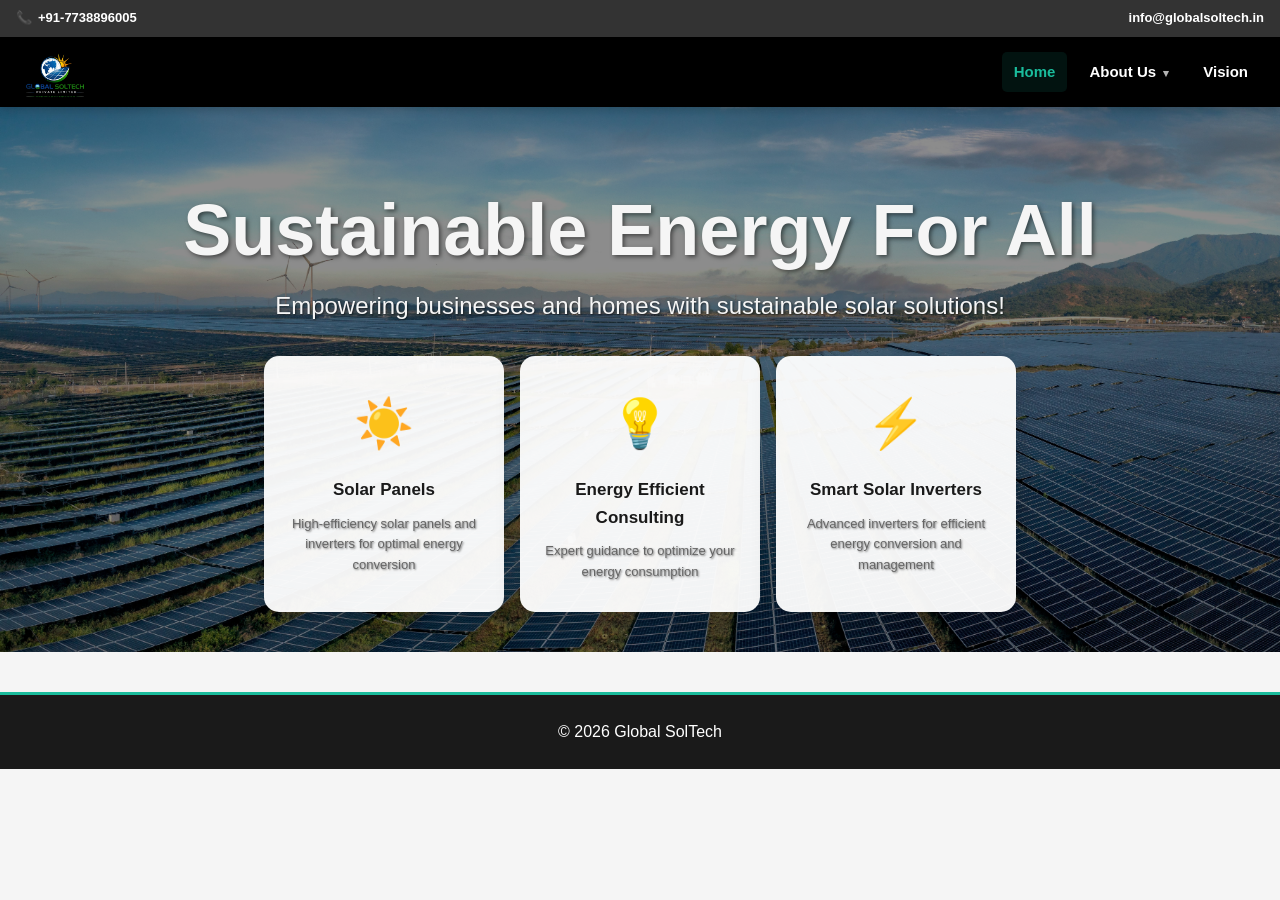
==== commit 41034d66: "change phone number" ====
--- a/index.html
+++ b/index.html
@@ -10,7 +10,7 @@
   <div class="top-bar">
     <div class="top-bar-container">
       <div class="top-bar-left">
-        <span>📞 <a href="tel:+917738896005">+91 7738896005</a></span>
+        <span>📞 <a href="tel:+917738896005">+91-7738896005</a></span>
       </div>
       <div class="top-bar-right">
         <span><a href="mailto:info@globalsoltech.in">info@globalsoltech.in</a></span>
--- a/style.css
+++ b/style.css
@@ -12,11 +12,17 @@
   --gray-text: #666666;
 }
 
+html {
+  min-height: 100%;
+}
+
 body {
+  min-height: 100%;
   font-family: 'Segoe UI', Tahoma, Geneva, Verdana, sans-serif;
   line-height: 1.6;
   color: var(--gray-text);
   background: #f5f5f5;
+  padding-bottom: env(safe-area-inset-bottom);
 }
 
 /* ===== TOP BAR ===== */
@@ -206,7 +212,7 @@
   position: fixed;
   inset: 0;
   background: rgba(0,0,0,0.5);
-  z-index: 9998;
+  z-index: 998;
 }
 
 .mobile-nav-overlay.open {
@@ -216,7 +222,7 @@
 /* ===== HERO SECTION ===== */
 .hero {
   position: relative;
-  height: 100vh;
+  min-height: 100svh;
   min-height: 500px;
   overflow: hidden;
   display: flex;
@@ -233,6 +239,39 @@
   height: 100%;
   object-fit: cover;
   z-index: 1;
+}
+
+img {
+  max-width: 100%;
+  height: auto;
+  display: block;
+}
+
+.product-card {
+  background: white;
+  border-radius: 15px;
+  overflow: hidden;
+  box-shadow: 0 8px 20px rgba(0, 0, 0, 0.08);
+  margin: 20px auto;
+  max-width: 540px;
+}
+
+.product-card img {
+  width: 100%;
+  height: auto;
+  display: block;
+}
+
+.product-card h3 {
+  margin: 16px;
+  color: var(--dark-bg);
+  font-size: 1.2rem;
+}
+
+.product-card p {
+  margin: 0 16px 18px;
+  color: var(--gray-text);
+  font-size: 0.95rem;
 }
 
 .hero::before {
@@ -378,7 +417,6 @@
 
 /* ===== CONTENT SECTION ===== */
 .content-section {
-  min-height: calc(100vh - 107px);
   padding: 50px 20px;
   background: linear-gradient(135deg, #f5f5f5 0%, #e8f4f8 100%);
 }
@@ -483,9 +521,10 @@
 
 .team-image {
   width: 100%;
-  height: 320px;
+  min-height: 220px;
+  aspect-ratio: 4 / 3;
   background-size: cover;
-  background-position: center top;
+  background-position: center center;
   background-repeat: no-repeat;
 }
 
